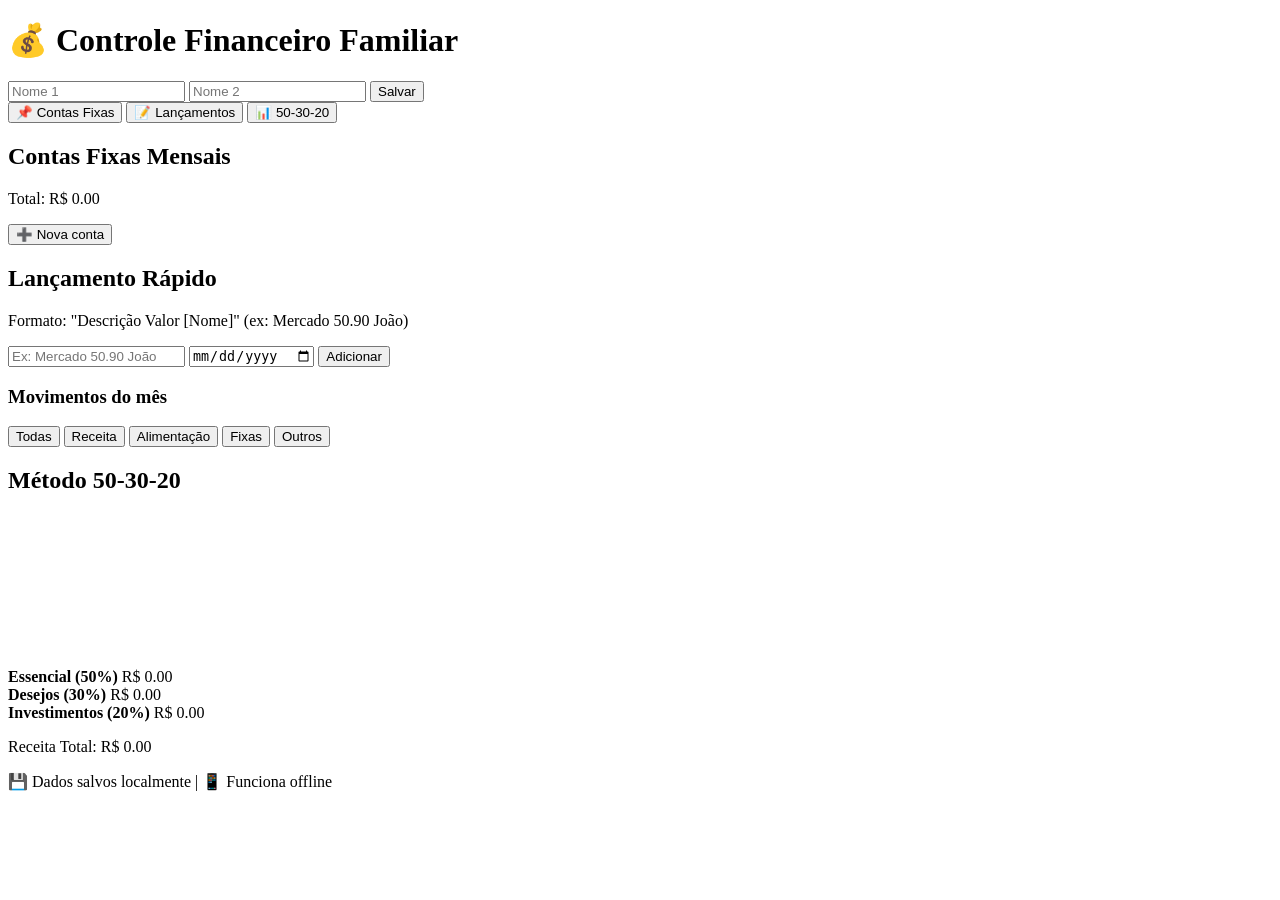
==== index.html @ c8b8e4c7 "Improve index.html with better structure and accessibility" ====
<!DOCTYPE html>
<html lang="pt-BR">
<head>
  <meta charset="UTF-8">
  <meta name="viewport" content="width=device-width, initial-scale=1.0">
  <meta name="description" content="Controle financeiro familiar com método 50-30-20">
  <meta name="theme-color" content="#1e88e5">
  <title>Controle Financeiro Familiar</title>

  <link rel="manifest" href="manifest.json">
  <link rel="icon" href="icon.png">
  <link rel="apple-touch-icon" href="icon.png">
  <link rel="stylesheet" href="style.css">
  <script src="chart.min.js"></script>
</head>
<body>

<header>
  <h1>💰 Controle Financeiro Familiar</h1>

  <div class="casal">
    <input id="pessoa1" placeholder="Nome 1" maxlength="20">
    <input id="pessoa2" placeholder="Nome 2" maxlength="20">
    <button onclick="salvarCasal()">Salvar</button>
  </div>
</header>

<nav>
  <button onclick="mostrarAba('fixas')" class="nav-active">📌 Contas Fixas</button>
  <button onclick="mostrarAba('lancamentos')">📝 Lançamentos</button>
  <button onclick="mostrarAba('502020')">📊 50‑30‑20</button>
</nav>

<main>

  <!-- CONTAS FIXAS -->
  <section id="fixas" class="aba">
    <h2>Contas Fixas Mensais</h2>
    <p class="total-fixas">Total: R$ <span id="totalFixas">0.00</span></p>
    <button onclick="adicionarContaFixa()" class="btn-primary">➕ Nova conta</button>
    <ul id="listaFixas"></ul>
  </section>

  <!-- LANCAMENTOS -->
  <section id="lancamentos" class="aba oculto">
    <h2>Lançamento Rápido</h2>
    <p class="info-texto">Formato: "Descrição Valor [Nome]" (ex: Mercado 50.90 João)</p>

    <input id="textoLancamento" placeholder="Ex: Mercado 50.90 João" autocomplete="off">
    <input type="date" id="dataLancamento">
    <button onclick="processarLancamento()" class="btn-primary">Adicionar</button>

    <h3>Movimentos do mês</h3>
    <div class="filtros">
      <button onclick="filtrarPorCategoria('Todas')" class="filtro-ativo">Todas</button>
      <button onclick="filtrarPorCategoria('Receita')">Receita</button>
      <button onclick="filtrarPorCategoria('Alimentação')">Alimentação</button>
      <button onclick="filtrarPorCategoria('Despesas Fixas')">Fixas</button>
      <button onclick="filtrarPorCategoria('Outros')">Outros</button>
    </div>
    <ul id="listaLancamentos"></ul>
  </section>

  <!-- 50-30-20 -->
  <section id="502020" class="aba oculto">
    <h2>Método 50‑30‑20</h2>
    <div class="chart-container">
      <canvas id="grafico"></canvas>
    </div>

    <div class="resumo">
      <div class="resumo-item essencial">
        <strong>Essencial (50%)</strong>
        <span id="essencial">R$ 0.00</span>
      </div>
      <div class="resumo-item desejos">
        <strong>Desejos (30%)</strong>
        <span id="desejos">R$ 0.00</span>
      </div>
      <div class="resumo-item investimentos">
        <strong>Investimentos (20%)</strong>
        <span id="investimentos">R$ 0.00</span>
      </div>
    </div>
    <p class="total-receita">Receita Total: R$ <span id="totalReceita">0.00</span></p>
  </section>

</main>

<footer>
  <p>💾 Dados salvos localmente | 📱 Funciona offline</p>
</footer>

<script src="app.js"></script>
</body>
</html>
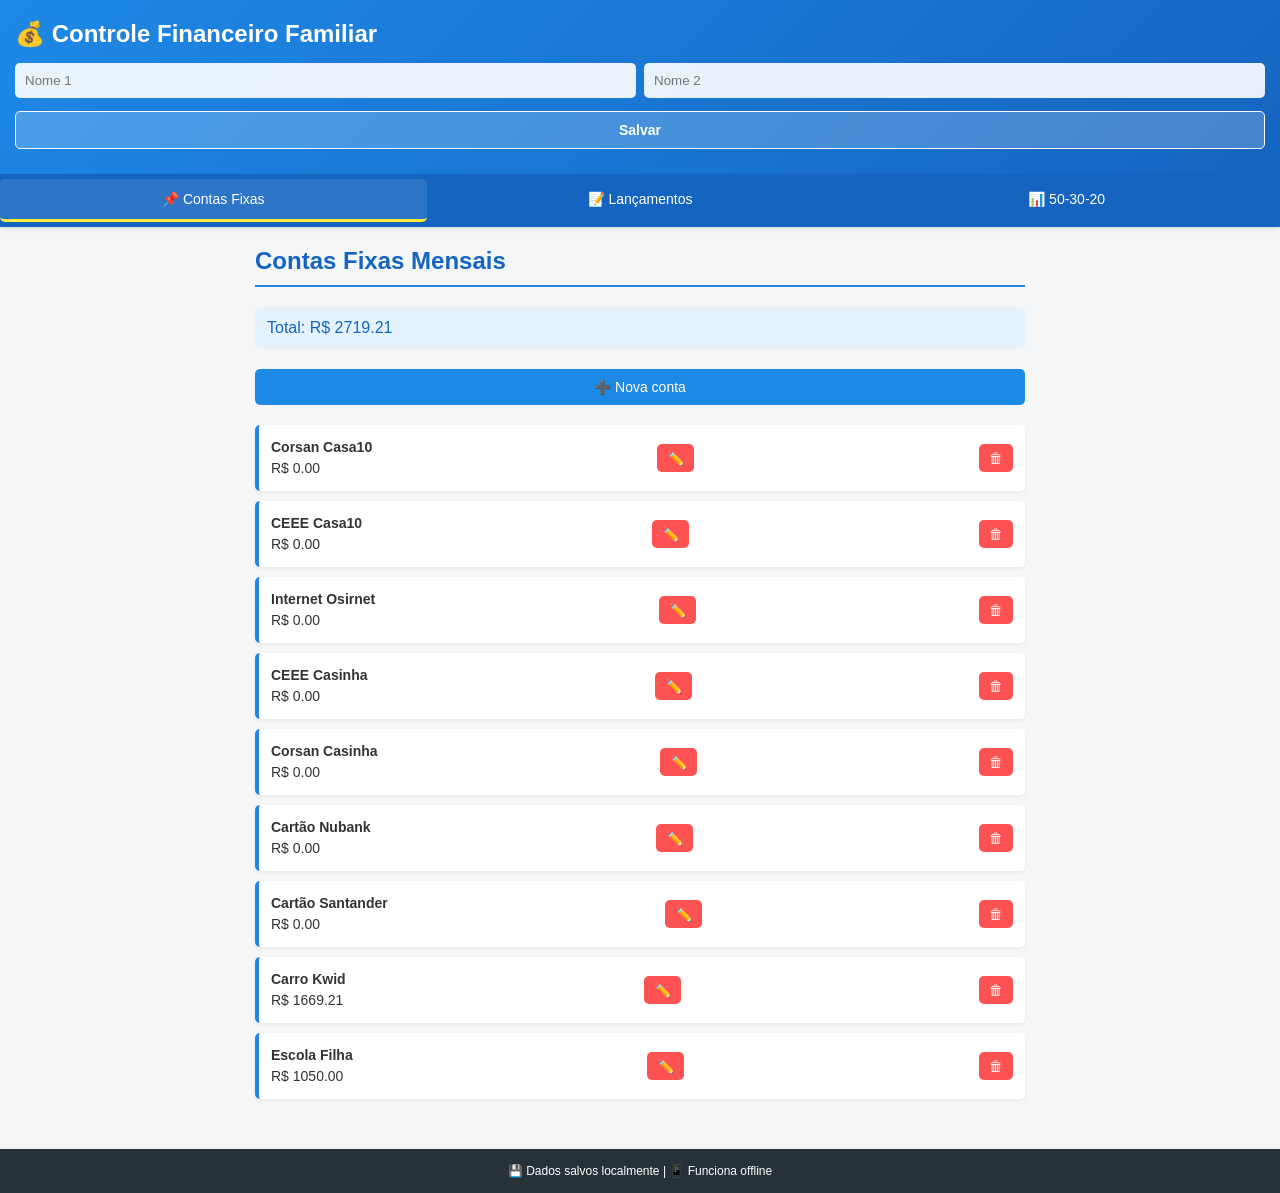
==== commit 4f242c8a: "Update index.html with proper apple-touch-icon configuration" ====
--- a/index.html
+++ b/index.html
@@ -5,11 +5,30 @@
   <meta name="viewport" content="width=device-width, initial-scale=1.0">
   <meta name="description" content="Controle financeiro familiar com método 50-30-20">
   <meta name="theme-color" content="#1e88e5">
+  <meta name="msapplication-TileColor" content="#1e88e5">
+  <meta name="msapplication-TileImage" content="icon.png">
+  
   <title>Controle Financeiro Familiar</title>
 
+  <!-- PWA Manifest -->
   <link rel="manifest" href="manifest.json">
-  <link rel="icon" href="icon.png">
-  <link rel="apple-touch-icon" href="icon.png">
+  
+  <!-- Favicon -->
+  <link rel="icon" type="image/png" sizes="32x32" href="icon.png">
+  <link rel="icon" type="image/png" sizes="16x16" href="icon.png">
+  
+  <!-- Apple Touch Icons -->
+  <link rel="apple-touch-icon" sizes="180x180" href="icon.png">
+  <link rel="apple-touch-icon" sizes="152x152" href="icon.png">
+  <link rel="apple-touch-icon" sizes="144x144" href="icon.png">
+  <link rel="apple-touch-icon" sizes="120x120" href="icon.png">
+  <link rel="apple-touch-icon" sizes="114x114" href="icon.png">
+  <link rel="apple-touch-icon" sizes="76x76" href="icon.png">
+  <link rel="apple-touch-icon" sizes="72x72" href="icon.png">
+  <link rel="apple-touch-icon" sizes="60x60" href="icon.png">
+  <link rel="apple-touch-icon" sizes="57x57" href="icon.png">
+  
+  <!-- Stylesheets -->
   <link rel="stylesheet" href="style.css">
   <script src="chart.min.js"></script>
 </head>
--- a/style.css
+++ b/style.css
@@ -0,0 +1,335 @@
+* {
+  box-sizing: border-box;
+  font-family: -apple-system, BlinkMacSystemFont, "Segoe UI", Arial, sans-serif;
+}
+
+body {
+  margin: 0;
+  background: #f4f6f8;
+  color: #333;
+  display: flex;
+  flex-direction: column;
+  min-height: 100vh;
+}
+
+header {
+  background: linear-gradient(135deg, #1e88e5 0%, #1565c0 100%);
+  color: white;
+  padding: 20px 15px;
+  box-shadow: 0 2px 8px rgba(0, 0, 0, 0.1);
+}
+
+header h1 {
+  margin: 0 0 15px 0;
+  font-size: 24px;
+}
+
+.casal {
+  display: flex;
+  gap: 8px;
+  flex-wrap: wrap;
+}
+
+.casal input {
+  flex: 1;
+  min-width: 120px;
+  padding: 10px;
+  border: none;
+  border-radius: 5px;
+  background: rgba(255, 255, 255, 0.9);
+}
+
+.casal button {
+  padding: 10px 20px;
+  background: rgba(255, 255, 255, 0.2);
+  color: white;
+  border: 1px solid white;
+  border-radius: 5px;
+  cursor: pointer;
+  font-weight: bold;
+  transition: all 0.3s;
+}
+
+.casal button:hover {
+  background: rgba(255, 255, 255, 0.3);
+}
+
+nav {
+  display: flex;
+  background: #1565c0;
+  box-shadow: 0 2px 4px rgba(0, 0, 0, 0.1);
+  position: sticky;
+  top: 0;
+  z-index: 10;
+}
+
+nav button {
+  flex: 1;
+  padding: 12px;
+  border: none;
+  background: transparent;
+  color: white;
+  cursor: pointer;
+  font-size: 14px;
+  font-weight: 500;
+  transition: all 0.3s;
+  border-bottom: 3px solid transparent;
+}
+
+nav button:hover {
+  background: rgba(255, 255, 255, 0.1);
+}
+
+nav button.nav-active {
+  border-bottom-color: #ffeb3b;
+  background: rgba(255, 255, 255, 0.1);
+}
+
+main {
+  flex: 1;
+  padding: 20px 15px;
+  max-width: 800px;
+  margin: 0 auto;
+  width: 100%;
+}
+
+main h2 {
+  margin-top: 0;
+  color: #1565c0;
+  border-bottom: 2px solid #1e88e5;
+  padding-bottom: 10px;
+}
+
+main h3 {
+  margin-top: 25px;
+  color: #1565c0;
+}
+
+.aba {
+  display: block;
+}
+
+.aba.oculto {
+  display: none;
+}
+
+input[type="text"],
+input[type="date"] {
+  padding: 10px;
+  margin: 8px 0;
+  width: 100%;
+  border: 1px solid #ddd;
+  border-radius: 5px;
+  font-size: 14px;
+  transition: border-color 0.3s;
+}
+
+input[type="text"]:focus,
+input[type="date"]:focus {
+  outline: none;
+  border-color: #1e88e5;
+  box-shadow: 0 0 8px rgba(30, 136, 229, 0.3);
+}
+
+button {
+  padding: 10px;
+  margin: 5px 0;
+  width: 100%;
+  border: none;
+  border-radius: 5px;
+  cursor: pointer;
+  font-size: 14px;
+  font-weight: 500;
+  transition: all 0.3s;
+}
+
+.btn-primary {
+  background: #1e88e5;
+  color: white;
+  width: 100%;
+}
+
+.btn-primary:hover {
+  background: #1565c0;
+  box-shadow: 0 4px 12px rgba(30, 136, 229, 0.3);
+}
+
+.btn-primary:active {
+  transform: scale(0.98);
+}
+
+ul {
+  list-style: none;
+  padding: 0;
+  margin: 15px 0 0 0;
+}
+
+li {
+  background: white;
+  margin-bottom: 10px;
+  padding: 12px;
+  border-radius: 5px;
+  border-left: 4px solid #1e88e5;
+  box-shadow: 0 2px 4px rgba(0, 0, 0, 0.05);
+  display: flex;
+  justify-content: space-between;
+  align-items: center;
+  gap: 10px;
+  font-size: 14px;
+  line-height: 1.5;
+}
+
+li button {
+  padding: 6px 10px;
+  width: auto;
+  background: #ff5252;
+  color: white;
+  font-size: 14px;
+  flex-shrink: 0;
+}
+
+li button:hover {
+  background: #ff1744;
+}
+
+.total-fixas,
+.total-receita,
+.info-texto {
+  background: #e3f2fd;
+  padding: 12px;
+  border-radius: 5px;
+  margin: 15px 0;
+  font-weight: 500;
+  color: #1565c0;
+}
+
+.info-texto {
+  font-size: 12px;
+  font-weight: normal;
+}
+
+.filtros {
+  display: flex;
+  flex-wrap: wrap;
+  gap: 8px;
+  margin: 15px 0;
+}
+
+.filtros button {
+  flex: 0 1 auto;
+  padding: 8px 12px;
+  width: auto;
+  background: #e0e0e0;
+  color: #333;
+  border-radius: 20px;
+  font-size: 12px;
+}
+
+.filtros button:hover {
+  background: #bdbdbd;
+}
+
+.filtros button.filtro-ativo {
+  background: #1e88e5;
+  color: white;
+}
+
+.chart-container {
+  position: relative;
+  height: 300px;
+  margin: 20px 0;
+  background: white;
+  padding: 15px;
+  border-radius: 5px;
+  box-shadow: 0 2px 4px rgba(0, 0, 0, 0.05);
+}
+
+.resumo {
+  display: grid;
+  grid-template-columns: repeat(auto-fit, minmax(150px, 1fr));
+  gap: 15px;
+  margin: 20px 0;
+}
+
+.resumo-item {
+  padding: 15px;
+  border-radius: 5px;
+  text-align: center;
+  color: white;
+  font-weight: bold;
+}
+
+.resumo-item strong {
+  display: block;
+  font-size: 12px;
+  margin-bottom: 10px;
+  opacity: 0.9;
+}
+
+.resumo-item span {
+  display: block;
+  font-size: 18px;
+}
+
+.resumo-item.essencial {
+  background: linear-gradient(135deg, #4caf50, #45a049);
+}
+
+.resumo-item.desejos {
+  background: linear-gradient(135deg, #ff9800, #f57c00);
+}
+
+.resumo-item.investimentos {
+  background: linear-gradient(135deg, #9c27b0, #8e24aa);
+}
+
+footer {
+  background: #263238;
+  color: white;
+  text-align: center;
+  padding: 15px;
+  font-size: 12px;
+  margin-top: 20px;
+}
+
+footer p {
+  margin: 0;
+}
+
+/* Responsivo */
+@media (max-width: 480px) {
+  header h1 {
+    font-size: 20px;
+  }
+
+  nav button {
+    font-size: 12px;
+    padding: 10px;
+  }
+
+  main {
+    padding: 15px 10px;
+  }
+
+  .casal {
+    gap: 5px;
+  }
+
+  .casal input,
+  .casal button {
+    min-width: 100px;
+  }
+
+  .resumo {
+    grid-template-columns: 1fr;
+  }
+
+  li {
+    flex-direction: column;
+    align-items: flex-start;
+  }
+
+  li button {
+    width: 100%;
+  }
+}
